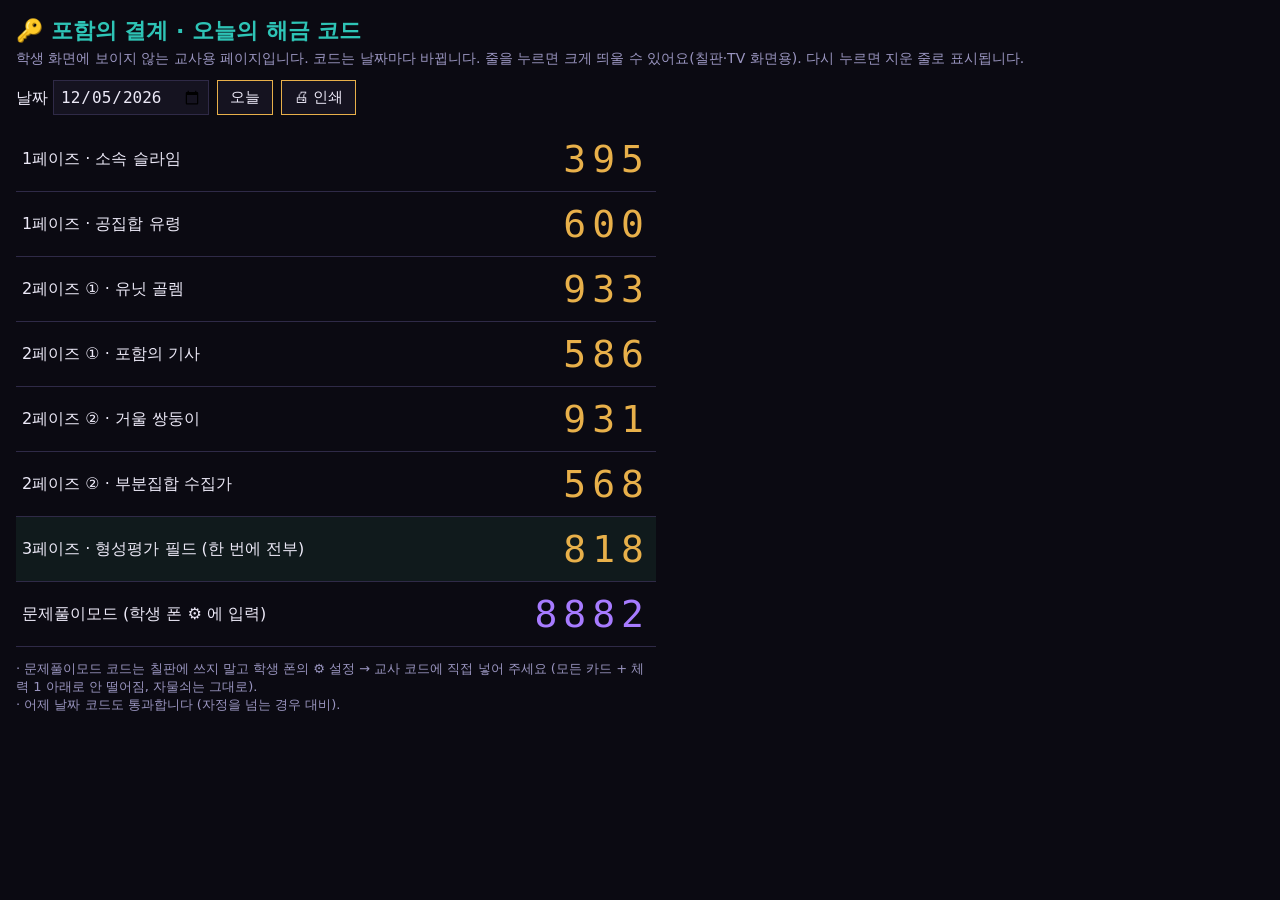
==== sets/teacher.html @ 3a6cd66b "번외편 「포함의 결계」 1차: 집합 사이의 포함 관계 50분 수업용 (sets/) - 3페이즈: 전시학습(2차시) → 포함 관계(3차시, 연성 → 문제 → 연성 → 문제) → 형성" ====
<!doctype html>
<html lang="ko">
<head>
  <meta charset="utf-8">
  <meta name="viewport" content="width=device-width, initial-scale=1">
  <title>포함의 결계 · 교사용 해금 코드</title>
  <meta name="robots" content="noindex">
  <link rel="icon" href="../icons/icon-192.png">
  <style>
    :root { --bg: #0b0a12; --panel: #151320; --line: #2f2a47; --text: #ece9f7; --muted: #9a95c0; --gold: #e8b04a; --teal: #2ec4b6; --violet: #a77bff; }
    * { box-sizing: border-box; }
    body { margin: 0; background: var(--bg); color: var(--text); font-family: 'Noto Sans KR', system-ui, sans-serif; padding: 16px; }
    h1 { margin: 0 0 4px; font-size: 22px; color: var(--teal); }
    .sub { color: var(--muted); margin: 0 0 12px; font-size: 14px; }
    .bar { display: flex; flex-wrap: wrap; gap: 8px; align-items: center; margin-bottom: 12px; }
    input[type=date] { font-size: 16px; padding: 6px; background: var(--panel); color: var(--text); border: 1px solid var(--line); }
    button { font-size: 15px; padding: 7px 12px; background: var(--panel); color: var(--text); border: 1px solid var(--gold); cursor: pointer; }
    table { width: 100%; max-width: 640px; border-collapse: collapse; }
    td { border-bottom: 1px solid var(--line); padding: 10px 6px; font-size: 16px; }
    td.code { font-family: 'Galmuri11', monospace; font-size: 38px; color: var(--gold); letter-spacing: 6px; text-align: right; width: 150px; }
    tr.solve td.code { color: var(--violet); }
    tr.field td { background: #101a1c; }
    tr.done td { opacity: 0.35; }
    .big { position: fixed; inset: 0; background: rgba(5, 4, 10, 0.95); display: none; align-items: center; justify-content: center; flex-direction: column; cursor: pointer; }
    .big.on { display: flex; }
    .big b { font-size: 26vw; color: var(--gold); font-family: 'Galmuri11', monospace; letter-spacing: 3vw; line-height: 1; }
    .big p { font-size: 4vw; color: var(--text); margin: 8px; }
    .note { color: var(--muted); font-size: 13px; max-width: 640px; }
    @media print { body { background: #fff; color: #000; } td.code, tr.solve td.code { color: #000; } .bar, .note { display: none; } }
  </style>
</head>
<body>
  <h1>🔑 포함의 결계 · 오늘의 해금 코드</h1>
  <p class="sub">학생 화면에 보이지 않는 교사용 페이지입니다. 코드는 날짜마다 바뀝니다. 줄을 누르면 크게 띄울 수 있어요(칠판·TV 화면용). 다시 누르면 지운 줄로 표시됩니다.</p>
  <div class="bar">
    <label>날짜 <input id="day" type="date"></label>
    <button id="today">오늘</button>
    <button onclick="window.print()">🖨 인쇄</button>
  </div>
  <table id="codes"></table>
  <p class="note">· 문제풀이모드 코드는 칠판에 쓰지 말고 학생 폰의 ⚙ 설정 → 교사 코드에 직접 넣어 주세요 (모든 카드 + 체력 1 아래로 안 떨어짐, 자물쇠는 그대로).<br>· 어제 날짜 코드도 통과합니다 (자정을 넘는 경우 대비).</p>
  <div id="big" class="big"><b></b><p></p></div>
  <script src="js/codes.js"></script>
  <script>
    const $ = (s) => document.querySelector(s);
    const done = new Set();
    function draw() {
      const d = $('#day').value;
      $('#codes').innerHTML = DS.Codes.LOCKS.map((l) => `<tr data-k="${l.key}" class="${l.key === 'solve' ? 'solve' : l.key === 'p3' ? 'field' : ''}${done.has(l.key) ? ' done' : ''}"><td>${l.label}</td><td class="code">${DS.Codes.code(l.key, d)}</td></tr>`).join('');
      document.querySelectorAll('#codes tr').forEach((tr) => tr.addEventListener('click', () => {
        const k = tr.dataset.k;
        if (k === 'solve') { alert('문제풀이모드 코드는 학생 폰에 직접 입력해 주세요: ' + DS.Codes.code(k, d)); return; }
        if (done.has(k)) { done.delete(k); draw(); return; }
        $('#big b').textContent = DS.Codes.code(k, d);
        $('#big p').textContent = tr.cells[0].textContent;
        $('#big').classList.add('on');
        done.add(k);
      }));
    }
    $('#big').addEventListener('click', () => { $('#big').classList.remove('on'); draw(); });
    $('#day').value = DS.Codes.day();
    $('#day').addEventListener('change', () => { done.clear(); draw(); });
    $('#today').addEventListener('click', () => { $('#day').value = DS.Codes.day(); done.clear(); draw(); });
    draw();
  </script>
</body>
</html>
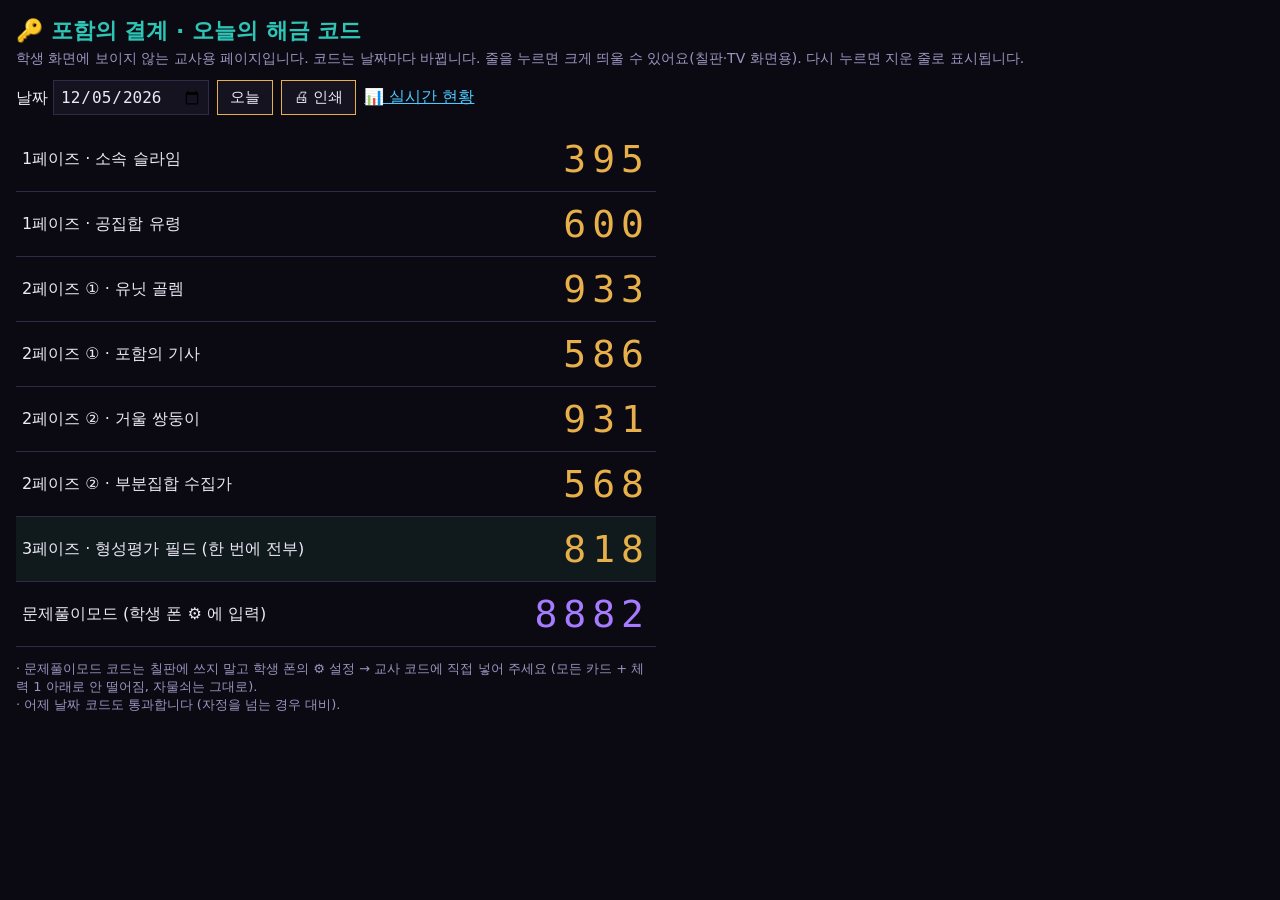
==== commit 8c67ffa0: "번외편 2차: 실시간 진행 전송 + 교사용 현황 페이지 - Code.gs: kind 'track' → '진행' 탭, ?mode=ping/track (JSONP, TEACHER_KE" ====
--- a/sets/teacher.html
+++ b/sets/teacher.html
@@ -36,6 +36,7 @@
     <label>날짜 <input id="day" type="date"></label>
     <button id="today">오늘</button>
     <button onclick="window.print()">🖨 인쇄</button>
+    <a href="dashboard.html" style="color:#4cc9ff">📊 실시간 현황</a>
   </div>
   <table id="codes"></table>
   <p class="note">· 문제풀이모드 코드는 칠판에 쓰지 말고 학생 폰의 ⚙ 설정 → 교사 코드에 직접 넣어 주세요 (모든 카드 + 체력 1 아래로 안 떨어짐, 자물쇠는 그대로).<br>· 어제 날짜 코드도 통과합니다 (자정을 넘는 경우 대비).</p>
